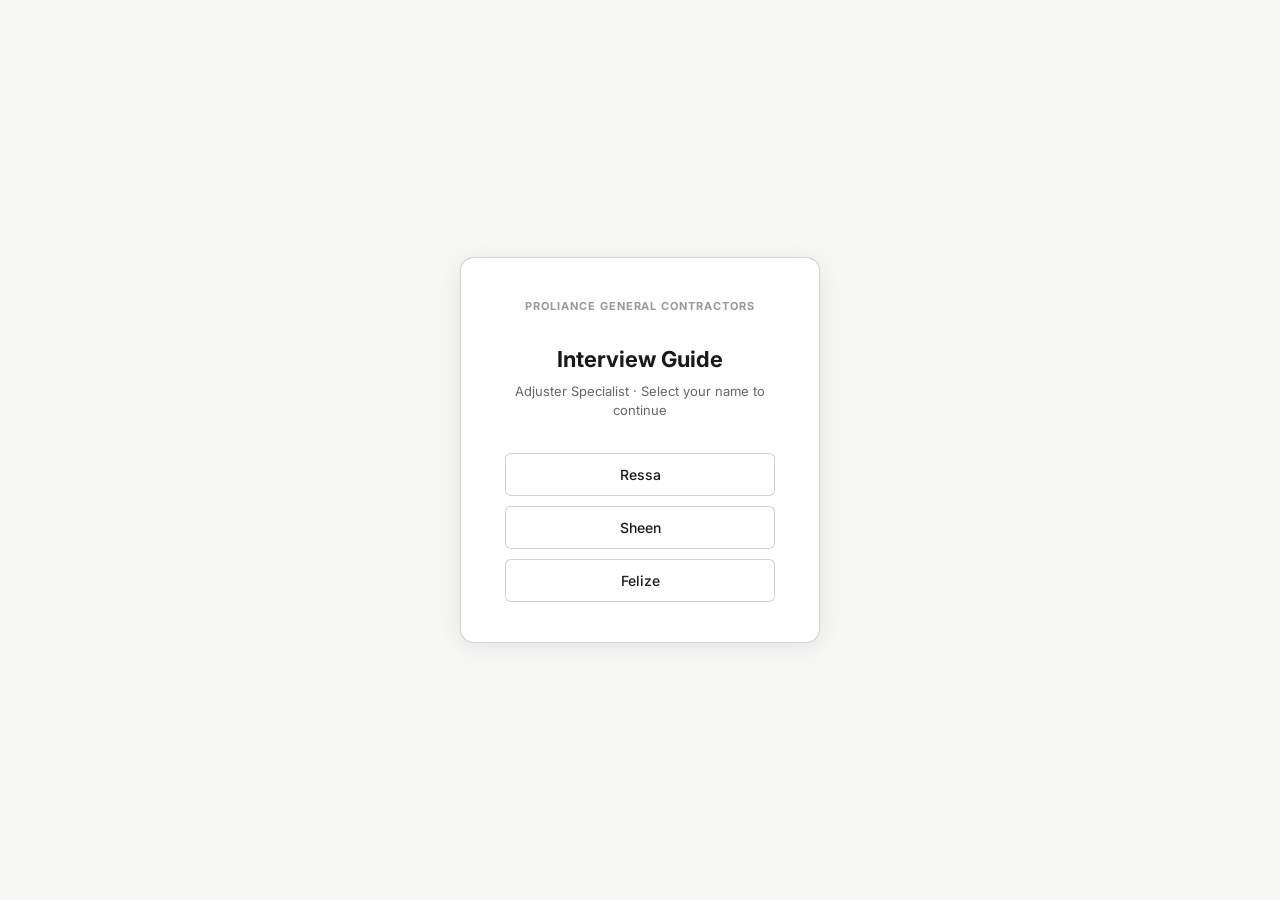
==== index.html @ a5f2a755 "Add files via upload" ====
<!DOCTYPE html>
<html lang="en">
<head>
  <meta charset="UTF-8">
  <meta name="viewport" content="width=device-width, initial-scale=1.0">
  <title>Proliance — Adjuster Specialist Interview</title>
  <link rel="stylesheet" href="style.css">
</head>
<body>

<!-- LOGIN -->
<div id="login-screen">
  <div class="login-box">
    <div class="login-logo">Proliance General Contractors</div>
    <div class="login-title">Interview Guide</div>
    <div class="login-sub">Adjuster Specialist · Select your name to continue</div>
    <div class="user-btns" id="user-btns"></div>
  </div>
</div>

<!-- APP -->
<div id="app">

  <!-- TOP BAR -->
  <div class="topbar">
    <div class="topbar-left">
      <span class="topbar-logo">Proliance</span>
      <input class="cand-input" id="cand-name" placeholder="Candidate name...">
      <span id="exp-pill" class="pill" style="display:none"></span>
      <span id="verdict-pill" class="pill" style="display:none"></span>
      <div class="flag-bar">
        <button class="flag-btn" data-color="green">+ Green</button>
        <button class="flag-btn" data-color="amber">+ Yellow</button>
        <button class="flag-btn" data-color="red">+ Red</button>
      </div>
    </div>
    <div class="topbar-right">
      <button class="hist-btn" onclick="openHistory()">History</button>
      <button class="hist-btn" id="new-interview-btn">+ New</button>
      <button class="logout-btn" onclick="logout()">Log out</button>
    </div>
  </div>

  <!-- FLAGS STRIP -->
  <div class="flags-strip" id="flags-strip"></div>

  <!-- PROGRESS -->
  <div class="prog-bar"><div class="prog-fill" id="prog-fill" style="width:0%"></div></div>

  <!-- BODY -->
  <div class="app-inner">
    <div id="sidebar"></div>
    <div id="scroll-area"></div>
  </div>

</div>

<!-- HISTORY MODAL -->
<div class="modal-overlay" id="hist-modal" onclick="if(event.target===this)closeHistory()">
  <div class="modal">
    <button class="modal-close" onclick="closeHistory()">×</button>
    <div class="modal-title">Your interviews</div>
    <div id="hist-list"></div>
  </div>
</div>

<script src="data.js"></script>
<script src="script.js"></script>
</body>
</html>
---- style.css ----
/* style.css — Proliance Interview Guide — Standalone Browser Version */
@import url('https://fonts.googleapis.com/css2?family=Inter:wght@400;500;600;700&display=swap');

*, *::before, *::after { box-sizing: border-box; margin: 0; padding: 0; }

:root {
  --bg:#ffffff; --bg2:#f7f7f6; --bg3:#f0efed;
  --text:#1a1a1a; --text2:#666666; --text3:#999999;
  --border:rgba(0,0,0,0.10); --border2:rgba(0,0,0,0.18);
  --radius:10px; --radius-sm:6px;
  --blue-bg:#E6F1FB; --blue:#185FA5;
  --green-bg:#EAF3DE; --green:#3B6D11;
  --amber-bg:#FAEEDA; --amber:#BA7517;
  --red-bg:#FCEBEB; --red:#A32D2D;
  --purple-bg:#EEEDFE; --purple:#534AB7;
  --teal-bg:#E1F5EE; --teal:#0F6E56;
  --gray-bg:#F1EFE8; --gray:#5F5E5A;
}

html,body { height:100%; font-family:'Inter',-apple-system,BlinkMacSystemFont,'Segoe UI',sans-serif; background:var(--bg2); color:var(--text); font-size:14px; line-height:1.5; -webkit-font-smoothing:antialiased; }

/* LOGIN */
#login-screen { display:flex; align-items:center; justify-content:center; min-height:100vh; background:var(--bg2); }
.login-box { background:var(--bg); border:1px solid var(--border2); border-radius:14px; padding:40px 44px; width:360px; text-align:center; box-shadow:0 4px 24px rgba(0,0,0,0.08); }
.login-logo { font-size:11px; font-weight:700; letter-spacing:.09em; text-transform:uppercase; color:var(--text3); margin-bottom:28px; }
.login-title { font-size:22px; font-weight:700; color:var(--text); margin-bottom:6px; }
.login-sub { font-size:13px; color:var(--text2); margin-bottom:32px; }
.user-btns { display:flex; flex-direction:column; gap:10px; }
.user-btn { padding:12px; border-radius:var(--radius-sm); border:1px solid var(--border2); background:var(--bg); font-size:14px; font-weight:500; font-family:inherit; color:var(--text); cursor:pointer; transition:background .13s,border-color .13s; }
.user-btn:hover { background:var(--bg2); border-color:var(--blue); color:var(--blue); }

/* APP SHELL */
#app { display:none; flex-direction:column; position:fixed; inset:0; overflow:hidden; }
#app.visible { display:flex; }
.app-inner { display:flex; flex:1; overflow:hidden; min-height:0; }

/* TOP BAR */
.topbar { display:flex; align-items:center; gap:10px; padding:9px 16px; border-bottom:1px solid var(--border); background:var(--bg2); flex-shrink:0; flex-wrap:wrap; }
.topbar-left { display:flex; align-items:center; gap:8px; flex:1; min-width:0; flex-wrap:wrap; }
.topbar-right { display:flex; align-items:center; gap:6px; }
.topbar-logo { font-size:11px; font-weight:700; letter-spacing:.07em; text-transform:uppercase; color:var(--text3); white-space:nowrap; }
.cand-input { border:1px solid var(--border2); border-radius:var(--radius-sm); padding:5px 10px; font-size:13px; font-family:inherit; background:var(--bg); color:var(--text); width:160px; outline:none; transition:border-color .15s; }
.cand-input:focus { border-color:var(--blue); }
.pill { font-size:11px; font-weight:700; padding:3px 10px; border-radius:20px; white-space:nowrap; }
.flag-bar { display:flex; gap:5px; }
.flag-btn { padding:4px 11px; border-radius:20px; font-size:11px; font-weight:600; cursor:pointer; border:1px solid var(--border2); background:var(--bg); color:var(--text2); font-family:inherit; transition:all .13s; }
.flag-btn:hover { background:var(--bg2); }
.flag-btn[data-color="green"]:hover { background:var(--green-bg); color:var(--green); border-color:var(--green); }
.flag-btn[data-color="amber"]:hover { background:var(--amber-bg); color:var(--amber); border-color:var(--amber); }
.flag-btn[data-color="red"]:hover   { background:var(--red-bg);   color:var(--red);   border-color:var(--red); }
.hist-btn,.logout-btn { padding:5px 12px; border-radius:var(--radius-sm); font-size:12px; font-family:inherit; cursor:pointer; border:1px solid var(--border2); background:var(--bg); color:var(--text2); transition:background .13s; }
.hist-btn:hover,.logout-btn:hover { background:var(--bg3); }

/* FLAGS STRIP */
.flags-strip { padding:5px 16px; background:var(--bg2); border-bottom:1px solid var(--border); display:none; flex-wrap:wrap; gap:5px; flex-shrink:0; }
.flags-strip.visible { display:flex; }
.flag-chip { font-size:11px; font-weight:500; padding:2px 9px; border-radius:10px; }

/* PROGRESS */
.prog-bar { height:3px; background:var(--border); flex-shrink:0; }
.prog-fill { height:100%; background:var(--blue); transition:width .3s ease; }

/* SIDEBAR */
#sidebar { width:220px; min-width:220px; border-right:1px solid var(--border); overflow-y:auto; background:var(--bg); flex-shrink:0; }
.sb-sec { padding:12px 14px 4px; font-size:10px; font-weight:700; letter-spacing:.07em; text-transform:uppercase; color:var(--text3); }
.sb-item { display:flex; align-items:center; gap:8px; padding:7px 10px; margin:1px 6px; border-radius:var(--radius-sm); cursor:pointer; font-size:12.5px; color:var(--text2); transition:background .12s; }
.sb-item:hover { background:var(--bg2); }
.sb-item.active { background:var(--bg2); color:var(--text); font-weight:600; }
.sb-dot { width:7px; height:7px; border-radius:50%; background:#d0d0cc; flex-shrink:0; transition:background .2s; }
.sb-item.done .sb-dot { background:var(--green); }
.sb-item.active .sb-dot { background:var(--blue); }
.sb-rating { margin-left:auto; font-size:11px; font-weight:700; }
.sb-divider { height:1px; background:var(--border); margin:5px 12px; }

/* SCROLL AREA */
#scroll-area { flex:1; overflow-y:auto; padding:22px 26px 60px; background:var(--bg); }
.step-eye { font-size:10px; font-weight:700; letter-spacing:.07em; text-transform:uppercase; color:var(--text3); margin-bottom:5px; }
.step-title { font-size:20px; font-weight:700; color:var(--text); margin-bottom:18px; }

/* CARDS */
.card { background:var(--bg); border:1px solid var(--border); border-radius:var(--radius); padding:14px 16px; margin-bottom:10px; position:relative; transition:border-color .15s; }
.card:hover { border-color:var(--border2); }
.card:hover .edit-hint { opacity:1; }
.edit-hint { position:absolute; top:8px; right:10px; font-size:10px; color:var(--text3); opacity:0; transition:opacity .2s; pointer-events:none; }
.tag { display:inline-block; font-size:10px; font-weight:700; padding:2px 7px; border-radius:4px; margin-bottom:8px; letter-spacing:.04em; }
.t-ask    { background:var(--green-bg);  color:var(--green); }
.t-say    { background:var(--blue-bg);   color:var(--blue); }
.t-note   { background:var(--amber-bg);  color:var(--amber); }
.t-rule   { background:var(--red-bg);    color:var(--red); }
.t-listen { background:var(--gray-bg);   color:var(--gray); }
.t-exit   { background:var(--red-bg);    color:var(--red); }
.t-branch { background:var(--purple-bg); color:var(--purple); }
.t-context{ background:var(--teal-bg);   color:var(--teal); }
.q-text { font-size:15px; font-weight:600; color:var(--text); line-height:1.65; }
.kv-text { font-size:13px; color:var(--text2); line-height:1.75; }
.kv-text b,.kv-text strong { color:var(--text); font-weight:700; }
.editable { outline:none; border-radius:4px; }
.editable:focus { background:#f0f7ff; outline:2px solid var(--blue); outline-offset:3px; }

/* CHOICES */
.choice-card { background:var(--bg2); border:1px solid var(--border); border-radius:var(--radius); padding:13px 15px; margin-bottom:10px; }
.choice-q { font-size:13px; font-weight:700; color:var(--text); margin-bottom:10px; }
.opts { display:flex; flex-wrap:wrap; gap:7px; }
.opt-btn { padding:7px 14px; border-radius:var(--radius-sm); border:1px solid var(--border2); font-size:13px; font-family:inherit; cursor:pointer; background:var(--bg); color:var(--text); transition:all .13s; }
.opt-btn:hover { background:var(--bg3); }
.opt-btn.sel-g { border-color:var(--green); background:var(--green-bg); color:var(--green); font-weight:700; }
.opt-btn.sel-r { border-color:var(--red);   background:var(--red-bg);   color:var(--red);   font-weight:700; }
.opt-btn.sel-a { border-color:var(--amber); background:var(--amber-bg); color:var(--amber); font-weight:700; }
.opt-btn.sel-b { border-color:var(--blue);  background:var(--blue-bg);  color:var(--blue);  font-weight:700; }

/* EXIT BLOCK */
.exit-block { border-left:3px solid var(--red); background:var(--red-bg); border-radius:0 var(--radius-sm) var(--radius-sm) 0; padding:12px 14px; margin-top:10px; }
.exit-lbl { font-size:10px; font-weight:700; color:var(--red); text-transform:uppercase; letter-spacing:.05em; margin-bottom:6px; }
.exit-say { font-size:13px; color:var(--text); line-height:1.7; font-style:italic; }
.partial-note { border-left:3px solid var(--amber); background:var(--amber-bg); border-radius:0 var(--radius-sm) var(--radius-sm) 0; padding:10px 14px; margin-top:8px; font-size:13px; color:var(--text); line-height:1.65; }
.track-badge { display:inline-flex; padding:4px 11px; border-radius:var(--radius-sm); font-size:12px; font-weight:700; margin-bottom:13px; }
.tb-exp { background:var(--blue-bg); color:var(--blue); }
.tb-partial { background:var(--teal-bg); color:var(--teal); }
.tb-noexp { background:var(--amber-bg); color:var(--amber); }

/* RATING */
.rating-row { display:flex; gap:8px; margin-top:10px; flex-wrap:wrap; }
.r-btn { padding:7px 16px; border-radius:var(--radius-sm); border:1px solid var(--border2); font-size:13px; font-family:inherit; cursor:pointer; background:var(--bg); color:var(--text2); transition:all .13s; }
.r-btn:hover { background:var(--bg2); }
.r-s.on { border-color:var(--green); background:var(--green-bg); color:var(--green); font-weight:700; }
.r-c.on { border-color:var(--amber); background:var(--amber-bg); color:var(--amber); font-weight:700; }
.r-e.on { border-color:var(--red);   background:var(--red-bg);   color:var(--red);   font-weight:700; }

/* NOTES */
.notes-lbl { font-size:11px; font-weight:600; color:var(--text3); margin:13px 0 5px; }
textarea { width:100%; border:1px solid var(--border2); border-radius:var(--radius-sm); padding:9px 11px; font-size:13px; font-family:inherit; color:var(--text); background:var(--bg); resize:vertical; min-height:64px; line-height:1.6; outline:none; transition:border-color .15s; }
textarea:focus { border-color:var(--blue); }

/* NAV */
.nav-row { display:flex; gap:9px; margin-top:20px; }
.btn-primary { padding:9px 20px; border-radius:var(--radius-sm); background:#1a1a1a; color:#ffffff; border:none; font-size:13px; font-family:inherit; font-weight:700; cursor:pointer; transition:opacity .15s; }
.btn-primary:hover { opacity:.82; }
.btn-sec { padding:9px 14px; border-radius:var(--radius-sm); background:transparent; color:var(--text2); border:1px solid var(--border2); font-size:13px; font-family:inherit; cursor:pointer; transition:background .13s; }
.btn-sec:hover { background:var(--bg2); }

/* SCORE */
.sum-grid { display:grid; grid-template-columns:1fr 1fr; gap:8px; margin-top:11px; }
.sum-card { background:var(--bg2); border-radius:var(--radius-sm); padding:10px 12px; }
.sum-lbl { font-size:11px; font-weight:600; color:var(--text3); margin-bottom:3px; }
.sum-val { font-size:17px; font-weight:700; }

/* DEBRIEF */
.debrief-q { background:var(--bg); border:1px solid var(--border); border-radius:var(--radius); padding:14px 16px; margin-bottom:10px; }
.db-lbl { font-size:10px; font-weight:700; letter-spacing:.06em; text-transform:uppercase; color:var(--purple); margin-bottom:6px; }
.db-q { font-size:14px; font-weight:600; color:var(--text); margin-bottom:10px; line-height:1.55; }
.d-opts { display:flex; flex-wrap:wrap; gap:7px; }
.d-btn { padding:7px 13px; border-radius:var(--radius-sm); border:1px solid var(--border2); font-size:13px; font-family:inherit; cursor:pointer; background:var(--bg); color:var(--text); transition:all .13s; }
.d-btn:hover { background:var(--bg2); }
.d-g { border-color:var(--green); background:var(--green-bg); color:var(--green); font-weight:700; }
.d-a { border-color:var(--amber); background:var(--amber-bg); color:var(--amber); font-weight:700; }
.d-r { border-color:var(--red);   background:var(--red-bg);   color:var(--red);   font-weight:700; }

/* VERDICT */
.verdict-box { border-radius:var(--radius); padding:18px 20px; margin-top:14px; border:1px solid var(--border); }
.verdict-pending { font-size:12.5px; color:var(--text3); padding:11px 14px; border:1px dashed var(--border2); border-radius:var(--radius-sm); margin-top:10px; }

/* BUTTONS */
.pdf-btn { padding:9px 18px; border-radius:var(--radius-sm); background:var(--blue); color:#ffffff; border:none; font-size:13px; font-family:inherit; font-weight:700; cursor:pointer; margin-top:14px; margin-right:8px; transition:opacity .15s; }
.pdf-btn:hover { opacity:.85; }
.save-cand-btn { padding:9px 18px; border-radius:var(--radius-sm); background:var(--green); color:#ffffff; border:none; font-size:13px; font-family:inherit; font-weight:700; cursor:pointer; margin-top:14px; transition:opacity .15s; }
.save-cand-btn:hover { opacity:.85; }

/* MODAL */
.modal-overlay { display:none; position:fixed; inset:0; background:rgba(0,0,0,.45); z-index:100; align-items:center; justify-content:center; }
.modal-overlay.open { display:flex; }
.modal { background:var(--bg); border-radius:var(--radius); padding:26px; width:580px; max-width:94vw; max-height:80vh; overflow-y:auto; box-shadow:0 8px 40px rgba(0,0,0,.14); }
.modal-title { font-size:16px; font-weight:700; margin-bottom:16px; }
.modal-close { float:right; background:none; border:none; font-size:20px; cursor:pointer; color:var(--text2); line-height:1; }
.hist-item { border:1px solid var(--border); border-radius:var(--radius-sm); padding:12px 14px; margin-bottom:8px; cursor:pointer; transition:background .13s; }
.hist-item:hover { background:var(--bg2); }
.hist-name { font-size:14px; font-weight:700; }
.hist-meta { font-size:12px; color:var(--text2); margin-top:3px; }
.hist-empty { font-size:13px; color:var(--text3); text-align:center; padding:28px; }

/* COMP TABLE */
.comp-table { width:100%; border-collapse:collapse; font-size:13px; margin-top:9px; }
.comp-table th { text-align:left; padding:6px 10px; background:var(--bg2); color:var(--text2); font-weight:700; border-bottom:1px solid var(--border); font-size:11px; }
.comp-table td { padding:6px 10px; border-bottom:1px solid var(--border); color:var(--text); }
.up { color:var(--green); font-weight:700; }
.dn { color:var(--red);   font-weight:700; }

@media (max-width:640px) { #sidebar { display:none; } .cand-input { width:110px; } }
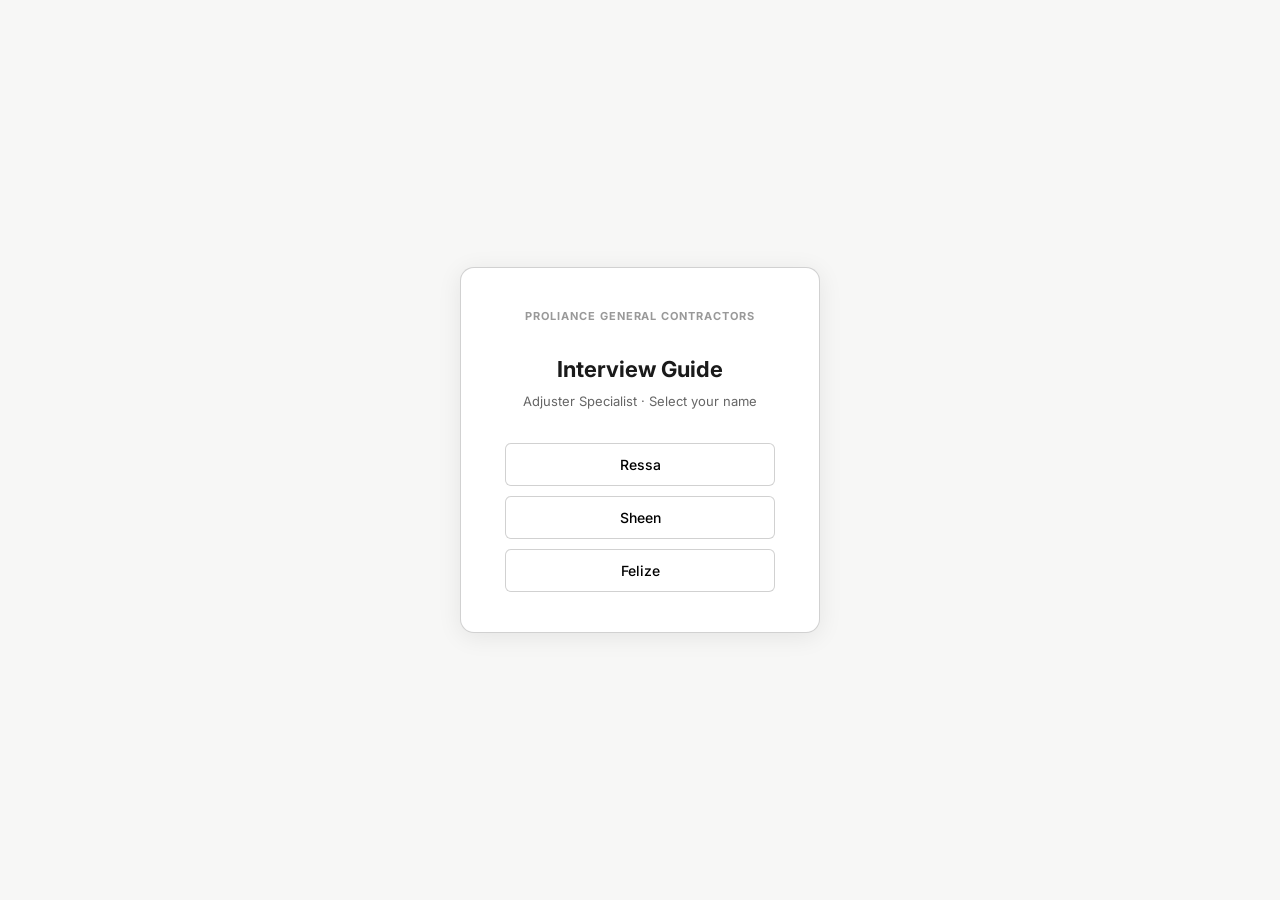
==== commit c4c9e1b9: "Update index.html" ====
--- a/index.html
+++ b/index.html
@@ -1,27 +1,208 @@
 <!DOCTYPE html>
 <html lang="en">
 <head>
-  <meta charset="UTF-8">
-  <meta name="viewport" content="width=device-width, initial-scale=1.0">
-  <title>Proliance — Adjuster Specialist Interview</title>
-  <link rel="stylesheet" href="style.css">
+<meta charset="UTF-8">
+<meta name="viewport" content="width=device-width, initial-scale=1.0">
+<title>Proliance — Adjuster Specialist Interview</title>
+<style>
+@import url('https://fonts.googleapis.com/css2?family=Inter:wght@400;500;600;700&display=swap');
+*,*::before,*::after{box-sizing:border-box;margin:0;padding:0}
+:root{
+  --bg:#ffffff;--bg2:#f7f7f6;--bg3:#f0efed;
+  --text:#1a1a1a;--text2:#666666;--text3:#999999;
+  --border:rgba(0,0,0,0.10);--border2:rgba(0,0,0,0.18);
+  --radius:10px;--radius-sm:6px;
+  --blue-bg:#E6F1FB;--blue:#185FA5;
+  --green-bg:#EAF3DE;--green:#3B6D11;
+  --amber-bg:#FAEEDA;--amber:#BA7517;
+  --red-bg:#FCEBEB;--red:#A32D2D;
+  --purple-bg:#EEEDFE;--purple:#534AB7;
+  --teal-bg:#E1F5EE;--teal:#0F6E56;
+  --gray-bg:#F1EFE8;--gray:#5F5E5A;
+}
+html,body{height:100%;font-family:'Inter',-apple-system,BlinkMacSystemFont,'Segoe UI',sans-serif;background:var(--bg2);color:var(--text);font-size:14px;line-height:1.5;-webkit-font-smoothing:antialiased}
+#login-screen{display:flex;align-items:center;justify-content:center;min-height:100vh}
+.login-box{background:var(--bg);border:1px solid var(--border2);border-radius:14px;padding:40px 44px;width:360px;text-align:center;box-shadow:0 4px 24px rgba(0,0,0,.08)}
+.login-logo{font-size:11px;font-weight:700;letter-spacing:.09em;text-transform:uppercase;color:var(--text3);margin-bottom:28px}
+.login-title{font-size:22px;font-weight:700;margin-bottom:6px}
+.login-sub{font-size:13px;color:var(--text2);margin-bottom:32px}
+.user-btns{display:flex;flex-direction:column;gap:10px}
+.user-btn{padding:12px;border-radius:var(--radius-sm);border:1px solid var(--border2);background:var(--bg);font-size:14px;font-weight:500;font-family:inherit;cursor:pointer;transition:background .13s,border-color .13s}
+.user-btn:hover{background:var(--bg2);border-color:var(--blue);color:var(--blue)}
+#app{display:none;flex-direction:column;position:fixed;inset:0;overflow:hidden}
+#app.visible{display:flex}
+.app-inner{display:flex;flex:1;overflow:hidden;min-height:0}
+.topbar{display:flex;align-items:center;gap:10px;padding:9px 16px;border-bottom:1px solid var(--border);background:var(--bg2);flex-shrink:0;flex-wrap:wrap}
+.topbar-left{display:flex;align-items:center;gap:8px;flex:1;min-width:0;flex-wrap:wrap}
+.topbar-right{display:flex;align-items:center;gap:6px}
+.topbar-logo{font-size:11px;font-weight:700;letter-spacing:.07em;text-transform:uppercase;color:var(--text3);white-space:nowrap}
+.cand-input{border:1px solid var(--border2);border-radius:var(--radius-sm);padding:5px 10px;font-size:13px;font-family:inherit;background:var(--bg);color:var(--text);width:160px;outline:none;transition:border-color .15s}
+.cand-input:focus{border-color:var(--blue)}
+.pill{font-size:11px;font-weight:700;padding:3px 10px;border-radius:20px;white-space:nowrap}
+.flag-bar{display:flex;gap:5px}
+.flag-btn{padding:4px 11px;border-radius:20px;font-size:11px;font-weight:600;cursor:pointer;border:1px solid var(--border2);background:var(--bg);color:var(--text2);font-family:inherit;transition:all .13s}
+.flag-btn[data-color="green"]:hover{background:var(--green-bg);color:var(--green);border-color:var(--green)}
+.flag-btn[data-color="amber"]:hover{background:var(--amber-bg);color:var(--amber);border-color:var(--amber)}
+.flag-btn[data-color="red"]:hover{background:var(--red-bg);color:var(--red);border-color:var(--red)}
+.hist-btn,.logout-btn{padding:5px 12px;border-radius:var(--radius-sm);font-size:12px;font-family:inherit;cursor:pointer;border:1px solid var(--border2);background:var(--bg);color:var(--text2);transition:background .13s}
+.hist-btn:hover,.logout-btn:hover{background:var(--bg3)}
+.flags-strip{padding:5px 16px;background:var(--bg2);border-bottom:1px solid var(--border);display:none;flex-wrap:wrap;gap:5px;flex-shrink:0}
+.flags-strip.visible{display:flex}
+.flag-chip{font-size:11px;font-weight:500;padding:2px 9px;border-radius:10px}
+.prog-bar{height:3px;background:var(--border);flex-shrink:0}
+.prog-fill{height:100%;background:var(--blue);transition:width .3s ease}
+#sidebar{width:220px;min-width:220px;border-right:1px solid var(--border);overflow-y:auto;background:var(--bg);flex-shrink:0}
+.sb-sec{padding:12px 14px 4px;font-size:10px;font-weight:700;letter-spacing:.07em;text-transform:uppercase;color:var(--text3)}
+.sb-item{display:flex;align-items:center;gap:8px;padding:7px 10px;margin:1px 6px;border-radius:var(--radius-sm);cursor:pointer;font-size:12.5px;color:var(--text2);transition:background .12s}
+.sb-item:hover{background:var(--bg2)}
+.sb-item.active{background:var(--bg2);color:var(--text);font-weight:600}
+.sb-dot{width:7px;height:7px;border-radius:50%;background:#d0d0cc;flex-shrink:0;transition:background .2s}
+.sb-item.done .sb-dot{background:var(--green)}
+.sb-item.active .sb-dot{background:var(--blue)}
+.sb-rating{margin-left:auto;font-size:11px;font-weight:700}
+.sb-divider{height:1px;background:var(--border);margin:5px 12px}
+#scroll-area{flex:1;overflow-y:auto;padding:22px 26px 60px;background:var(--bg)}
+.step-eye{font-size:10px;font-weight:700;letter-spacing:.07em;text-transform:uppercase;color:var(--text3);margin-bottom:5px}
+.step-title{font-size:20px;font-weight:700;color:var(--text);margin-bottom:4px}
+.step-subtitle{font-size:12px;color:var(--text3);margin-bottom:16px}
+
+/* QUESTION CARD — primary visible element */
+.q-card{background:var(--bg);border:1px solid var(--border);border-radius:var(--radius);padding:14px 16px;margin-bottom:8px}
+.q-num{font-size:10px;font-weight:700;letter-spacing:.06em;text-transform:uppercase;color:var(--text3);margin-bottom:5px}
+.q-text{font-size:15px;font-weight:600;color:var(--text);line-height:1.65;margin-bottom:10px}
+.q-followup{font-size:12.5px;color:var(--blue);font-style:italic;margin-bottom:10px;padding:7px 10px;background:var(--blue-bg);border-radius:var(--radius-sm)}
+
+/* TOGGLE ROW — for listen/note/exit/followup */
+.toggle-row{display:flex;gap:6px;flex-wrap:wrap;margin-bottom:2px}
+.tog-btn{padding:3px 10px;border-radius:20px;font-size:11px;font-weight:600;cursor:pointer;border:1px solid var(--border2);background:var(--bg2);color:var(--text3);font-family:inherit;transition:all .13s;display:flex;align-items:center;gap:4px}
+.tog-btn:hover{background:var(--bg3)}
+.tog-btn.listen-tog{border-color:var(--gray);color:var(--gray)}
+.tog-btn.note-tog{border-color:var(--amber);color:var(--amber)}
+.tog-btn.exit-tog{border-color:var(--red);color:var(--red)}
+.tog-btn.followup-tog{border-color:var(--purple);color:var(--purple)}
+.tog-btn.rule-tog{border-color:var(--red);color:var(--red)}
+.tog-panel{display:none;margin-top:8px;padding:10px 12px;border-radius:var(--radius-sm);font-size:12.5px;line-height:1.75}
+.tog-panel.visible{display:block}
+.tog-panel.listen-panel{background:var(--gray-bg);color:var(--text)}
+.tog-panel.note-panel{background:var(--amber-bg);color:var(--text)}
+.tog-panel.exit-panel{background:var(--red-bg);color:var(--text);font-style:italic;border-left:3px solid var(--red)}
+.tog-panel.followup-panel{background:var(--purple-bg);color:var(--text)}
+.tog-panel.rule-panel{background:var(--red-bg);color:var(--text);border-left:3px solid var(--red)}
+.tog-panel b{color:var(--text);font-weight:700}
+
+/* CHOICE always visible */
+.choice-card{background:var(--bg2);border:1px solid var(--border);border-radius:var(--radius);padding:11px 14px;margin-bottom:8px}
+.choice-q{font-size:12px;font-weight:700;color:var(--text2);margin-bottom:8px;text-transform:uppercase;letter-spacing:.04em}
+.opts{display:flex;flex-wrap:wrap;gap:7px}
+.opt-btn{padding:6px 13px;border-radius:var(--radius-sm);border:1px solid var(--border2);font-size:13px;font-family:inherit;cursor:pointer;background:var(--bg);color:var(--text);transition:all .13s}
+.opt-btn:hover{background:var(--bg3)}
+.opt-btn.sel-g{border-color:var(--green);background:var(--green-bg);color:var(--green);font-weight:700}
+.opt-btn.sel-r{border-color:var(--red);background:var(--red-bg);color:var(--red);font-weight:700}
+.opt-btn.sel-a{border-color:var(--amber);background:var(--amber-bg);color:var(--amber);font-weight:700}
+.opt-btn.sel-b{border-color:var(--blue);background:var(--blue-bg);color:var(--blue);font-weight:700}
+
+.exit-block{border-left:3px solid var(--red);background:var(--red-bg);border-radius:0 var(--radius-sm) var(--radius-sm) 0;padding:12px 14px;margin-top:8px}
+.exit-lbl{font-size:10px;font-weight:700;color:var(--red);text-transform:uppercase;letter-spacing:.05em;margin-bottom:5px}
+.exit-say{font-size:13px;color:var(--text);line-height:1.7;font-style:italic}
+.partial-note{border-left:3px solid var(--amber);background:var(--amber-bg);border-radius:0 var(--radius-sm) var(--radius-sm) 0;padding:10px 14px;margin-top:8px;font-size:13px;color:var(--text);line-height:1.65}
+.track-badge{display:inline-flex;padding:4px 11px;border-radius:var(--radius-sm);font-size:12px;font-weight:700;margin-bottom:13px}
+.tb-exp{background:var(--blue-bg);color:var(--blue)}
+.tb-partial{background:var(--teal-bg);color:var(--teal)}
+.tb-noexp{background:var(--amber-bg);color:var(--amber)}
+
+.section-header{padding:8px 0 4px;font-size:11px;font-weight:700;letter-spacing:.06em;text-transform:uppercase;color:var(--text3);margin-top:6px;margin-bottom:4px;border-top:1px solid var(--border)}
+.section-header:first-child{border-top:none;margin-top:0}
+
+.rating-row{display:flex;gap:8px;margin-top:10px;flex-wrap:wrap}
+.r-btn{padding:7px 16px;border-radius:var(--radius-sm);border:1px solid var(--border2);font-size:13px;font-family:inherit;cursor:pointer;background:var(--bg);color:var(--text2);transition:all .13s}
+.r-btn:hover{background:var(--bg2)}
+.r-s.on{border-color:var(--green);background:var(--green-bg);color:var(--green);font-weight:700}
+.r-c.on{border-color:var(--amber);background:var(--amber-bg);color:var(--amber);font-weight:700}
+.r-e.on{border-color:var(--red);background:var(--red-bg);color:var(--red);font-weight:700}
+.notes-lbl{font-size:11px;font-weight:600;color:var(--text3);margin:13px 0 5px}
+textarea{width:100%;border:1px solid var(--border2);border-radius:var(--radius-sm);padding:9px 11px;font-size:13px;font-family:inherit;color:var(--text);background:var(--bg);resize:vertical;min-height:64px;line-height:1.6;outline:none;transition:border-color .15s}
+textarea:focus{border-color:var(--blue)}
+.nav-row{display:flex;gap:9px;margin-top:20px}
+.btn-primary{padding:9px 20px;border-radius:var(--radius-sm);background:#1a1a1a;color:#fff;border:none;font-size:13px;font-family:inherit;font-weight:700;cursor:pointer;transition:opacity .15s}
+.btn-primary:hover{opacity:.82}
+.btn-sec{padding:9px 14px;border-radius:var(--radius-sm);background:transparent;color:var(--text2);border:1px solid var(--border2);font-size:13px;font-family:inherit;cursor:pointer;transition:background .13s}
+.btn-sec:hover{background:var(--bg2)}
+
+/* ROLEPLAY TOGGLES */
+.rp-section{margin-bottom:8px;border:1px solid var(--border);border-radius:var(--radius);overflow:hidden}
+.rp-toggle{width:100%;background:var(--bg2);border:none;padding:11px 15px;text-align:left;font-family:inherit;font-size:13px;font-weight:600;color:var(--text);cursor:pointer;display:flex;align-items:center;justify-content:space-between;transition:background .13s}
+.rp-toggle:hover{background:var(--bg3)}
+.rp-arrow{font-size:10px;color:var(--text3);transition:transform .2s}
+.rp-toggle.open .rp-arrow{transform:rotate(180deg)}
+.rp-body{display:none;padding:13px 15px;border-top:1px solid var(--border)}
+.rp-body.visible{display:block}
+.rp-setup{background:#1a1a1a;color:#f0f0ee;border-radius:var(--radius-sm);padding:12px 14px;font-size:13px;line-height:1.8;margin-bottom:10px}
+.rp-setup b{color:#fff}
+.rp-rule{border-left:3px solid var(--red);background:var(--red-bg);border-radius:0 var(--radius-sm) var(--radius-sm) 0;padding:9px 12px;font-size:12.5px;color:var(--text);line-height:1.65;margin-bottom:10px}
+.rp-line{font-size:14px;font-weight:600;color:var(--text);line-height:1.6;margin-bottom:10px;padding:10px 13px;background:var(--blue-bg);border-radius:var(--radius-sm);border-left:3px solid var(--blue)}
+.rp-watch{font-size:12.5px;color:var(--text2);margin-bottom:8px;line-height:1.65}
+.rp-watch b{color:var(--text)}
+.rp-signals{display:grid;grid-template-columns:1fr 1fr;gap:8px;margin-top:8px}
+.rp-pass{background:var(--green-bg);border-radius:var(--radius-sm);padding:10px 12px}
+.rp-fail{background:var(--red-bg);border-radius:var(--radius-sm);padding:10px 12px}
+.rp-signal-lbl{font-size:10px;font-weight:700;text-transform:uppercase;letter-spacing:.05em;margin-bottom:5px}
+.rp-pass .rp-signal-lbl{color:var(--green)}
+.rp-fail .rp-signal-lbl{color:var(--red)}
+.rp-signal-items{font-size:12px;line-height:1.8;color:var(--text)}
+.rp-jolt{background:#1a1a1a;border-radius:var(--radius-sm);padding:12px 14px}
+.rp-jolt-lbl{font-size:10px;font-weight:700;text-transform:uppercase;letter-spacing:.06em;color:#888;margin-bottom:6px}
+.rp-jolt-line{font-size:13px;color:#f0f0ee;line-height:1.7;font-style:italic;margin-bottom:8px}
+.rp-jolt-tests{font-size:12px;color:#aaa;line-height:1.75}
+.rp-jolt-tests b{color:#ddd}
+
+.sum-grid{display:grid;grid-template-columns:1fr 1fr;gap:8px;margin-top:11px}
+.sum-card{background:var(--bg2);border-radius:var(--radius-sm);padding:10px 12px}
+.sum-lbl{font-size:11px;font-weight:600;color:var(--text3);margin-bottom:3px}
+.sum-val{font-size:17px;font-weight:700}
+.debrief-q{background:var(--bg);border:1px solid var(--border);border-radius:var(--radius);padding:14px 16px;margin-bottom:10px}
+.db-lbl{font-size:10px;font-weight:700;letter-spacing:.06em;text-transform:uppercase;color:var(--purple);margin-bottom:6px}
+.db-q{font-size:14px;font-weight:600;color:var(--text);margin-bottom:10px;line-height:1.55}
+.d-opts{display:flex;flex-wrap:wrap;gap:7px}
+.d-btn{padding:7px 13px;border-radius:var(--radius-sm);border:1px solid var(--border2);font-size:13px;font-family:inherit;cursor:pointer;background:var(--bg);color:var(--text);transition:all .13s}
+.d-btn:hover{background:var(--bg2)}
+.d-g{border-color:var(--green);background:var(--green-bg);color:var(--green);font-weight:700}
+.d-a{border-color:var(--amber);background:var(--amber-bg);color:var(--amber);font-weight:700}
+.d-r{border-color:var(--red);background:var(--red-bg);color:var(--red);font-weight:700}
+.verdict-box{border-radius:var(--radius);padding:18px 20px;margin-top:14px;border:1px solid var(--border)}
+.verdict-pending{font-size:12.5px;color:var(--text3);padding:11px 14px;border:1px dashed var(--border2);border-radius:var(--radius-sm);margin-top:10px}
+.pdf-btn{padding:9px 18px;border-radius:var(--radius-sm);background:var(--blue);color:#fff;border:none;font-size:13px;font-family:inherit;font-weight:700;cursor:pointer;margin-top:14px;margin-right:8px;transition:opacity .15s}
+.pdf-btn:hover{opacity:.85}
+.save-cand-btn{padding:9px 18px;border-radius:var(--radius-sm);background:var(--green);color:#fff;border:none;font-size:13px;font-family:inherit;font-weight:700;cursor:pointer;margin-top:14px;transition:opacity .15s}
+.save-cand-btn:hover{opacity:.85}
+.modal-overlay{display:none;position:fixed;inset:0;background:rgba(0,0,0,.45);z-index:100;align-items:center;justify-content:center}
+.modal-overlay.open{display:flex}
+.modal{background:var(--bg);border-radius:var(--radius);padding:26px;width:580px;max-width:94vw;max-height:80vh;overflow-y:auto;box-shadow:0 8px 40px rgba(0,0,0,.14)}
+.modal-title{font-size:16px;font-weight:700;margin-bottom:16px}
+.modal-close{float:right;background:none;border:none;font-size:20px;cursor:pointer;color:var(--text2);line-height:1}
+.hist-item{border:1px solid var(--border);border-radius:var(--radius-sm);padding:12px 14px;margin-bottom:8px;cursor:pointer;transition:background .13s}
+.hist-item:hover{background:var(--bg2)}
+.hist-name{font-size:14px;font-weight:700}
+.hist-meta{font-size:12px;color:var(--text2);margin-top:3px}
+.hist-empty{font-size:13px;color:var(--text3);text-align:center;padding:28px}
+.comp-table{width:100%;border-collapse:collapse;font-size:13px;margin-top:9px}
+.comp-table th{text-align:left;padding:6px 10px;background:var(--bg2);color:var(--text2);font-weight:700;border-bottom:1px solid var(--border);font-size:11px}
+.comp-table td{padding:6px 10px;border-bottom:1px solid var(--border);color:var(--text)}
+.up{color:var(--green);font-weight:700}.dn{color:var(--red);font-weight:700}
+@media(max-width:640px){#sidebar{display:none}.cand-input{width:110px}}
+</style>
 </head>
 <body>
 
-<!-- LOGIN -->
 <div id="login-screen">
   <div class="login-box">
     <div class="login-logo">Proliance General Contractors</div>
     <div class="login-title">Interview Guide</div>
-    <div class="login-sub">Adjuster Specialist · Select your name to continue</div>
+    <div class="login-sub">Adjuster Specialist · Select your name</div>
     <div class="user-btns" id="user-btns"></div>
   </div>
 </div>
 
-<!-- APP -->
 <div id="app">
-
-  <!-- TOP BAR -->
   <div class="topbar">
     <div class="topbar-left">
       <span class="topbar-logo">Proliance</span>
@@ -40,22 +221,14 @@
       <button class="logout-btn" onclick="logout()">Log out</button>
     </div>
   </div>
-
-  <!-- FLAGS STRIP -->
   <div class="flags-strip" id="flags-strip"></div>
-
-  <!-- PROGRESS -->
   <div class="prog-bar"><div class="prog-fill" id="prog-fill" style="width:0%"></div></div>
-
-  <!-- BODY -->
   <div class="app-inner">
     <div id="sidebar"></div>
     <div id="scroll-area"></div>
   </div>
-
 </div>
 
-<!-- HISTORY MODAL -->
 <div class="modal-overlay" id="hist-modal" onclick="if(event.target===this)closeHistory()">
   <div class="modal">
     <button class="modal-close" onclick="closeHistory()">×</button>
@@ -64,7 +237,514 @@
   </div>
 </div>
 
-<script src="data.js"></script>
-<script src="script.js"></script>
+<script>
+// ── DATA ──────────────────────────────────────────────────────────────────────
+// Each step has: questions[], choices[], extras (listen/note/exit/followup per question), roleplay flag
+// questions: [{num, label, text, followup?, alwaysShow?}]
+// extras: [{qIdx, type:'listen'|'note'|'exit'|'followup'|'rule', text}]
+// choices: [{key, question, options:[{val,label,color}]}]
+
+const STEPS = [
+  {
+    id:'consent', label:'Comp check', section:'Fast Filter',
+    intro: 'Before any questions — give them the comp update and get a clear yes or no.',
+    questions:[
+      {num:'—', label:'Comp transparency', text:'Before we go any further — I want to be upfront with you, [name]. Since you applied, we\'ve updated our compensation structure. The base moved from $900 to $800 weekly, but the performance payouts actually increased across the board. I want to make sure you have the full picture before we continue.'},
+      {num:'—', label:'Check-in', text:'Are you still happy to move forward under the new structure?'},
+    ],
+    extras:[
+      {qIdx:1, type:'listen', text:'<b>Genuine yes:</b> Asks about breakdown or says "that sounds fair."<br><b>Hesitant:</b> Long pause — walk through the comp table, then re-ask.<br><b>Hard no:</b> Exit immediately. Do not try to save it.'},
+      {qIdx:1, type:'exit', text:'Totally fair, [name] — I appreciate you being upfront. No pressure at all. If anything changes, feel free to reach back out.'},
+    ],
+    compTable:true,
+    choices:[
+      {key:'showTable', question:'Did they ask about the breakdown?', options:[{val:'yes',label:'Yes — show table',color:'blue'},{val:'no',label:'No — moving on',color:'green'}]},
+      {key:'consent', question:'Their response?', options:[{val:'yes',label:'Yes — proceed',color:'green'},{val:'hesitant',label:'Hesitant',color:'amber'},{val:'no',label:'No — opts out',color:'red'}]},
+    ],
+    exitOn:{consent:['hesitant','no']}
+  },
+  {
+    id:'situation', label:'Situation + Intent', section:'Fast Filter',
+    intro:'Section 1 — Start here. Get their current state and why they\'re actually looking.',
+    questions:[
+      {num:'1', label:'Current situation', text:'What\'s your situation right now — are you working, in between jobs, or actively trying to transition out of something?'},
+      {num:'2', label:'Motivation / Intent', text:'Why are you exploring opportunities right now?'},
+      {num:'3', label:'Role-specific motivation', text:'Why this role specifically — not just a job — but this type of work?', jolt:true},
+    ],
+    extras:[
+      {qIdx:0, type:'listen', text:'<b>Employed and looking:</b> More selective — find the real reason fast.<br><b>In between:</b> How long, and are they getting desperate? Desperation = wrong reasons.<br><b>Transitioning:</b> Is the transition intentional or reactive?'},
+      {qIdx:1, type:'listen', text:'<b>Real reason = specific.</b> A moment, a situation, a number. "I need more money" alone is not enough — that\'s a symptom, not a reason.<br><b>Watch for:</b> Blame-heavy answers, no self-reflection.'},
+      {qIdx:1, type:'followup', text:'<b>If vague:</b> "When did you first notice something wasn\'t working?" — anchor it to a real moment.'},
+      {qIdx:2, type:'listen', text:'<b>Intentional:</b> Names the role, the company, the field — knows what a public adjuster does.<br><b>Spray and pray:</b> "I\'ve been applying to a lot of things" — can\'t say why this over others.<br><b>Red flag:</b> Can only talk about money — no interest in the actual work.'},
+      {qIdx:2, type:'followup', text:'<b>If vague:</b> "What specifically about the role description stood out to you?"<br><b>If money only:</b> "Beyond the income — what about the actual work appeals to you?"'},
+      {qIdx:2, type:'exit', text:'[name], we\'re specifically looking for people who\'ve researched this space and are moving toward it with a clear reason. I don\'t think this is the right timing.'},
+    ],
+    choices:[
+      {key:'intent', question:'How did they answer Q3?', options:[{val:'intentional',label:'Intentional — clear reason',color:'green'},{val:'vague',label:'Vague — followed up',color:'amber'},{val:'spray',label:'Spray and pray',color:'red'}]},
+    ],
+    exitOn:{intent:['spray']}
+  },
+  {
+    id:'field', label:'Field Readiness', section:'Vetting',
+    intro:'Section 2 — Non-negotiable. If weak here, end early.',
+    questions:[
+      {num:'4', label:'Field experience', text:'How much hands-on, physical field work have you actually done?'},
+      {num:'5', label:'Roof / height comfort', text:'Be honest — how comfortable are you being on steep or high roofs consistently?'},
+      {num:'6', label:'Real exposure', text:'Roughly how many roofs or similar job sites have you actually been on?'},
+    ],
+    extras:[
+      {qIdx:0, type:'listen', text:'<b>Strong:</b> Specific jobs, specific conditions, specific frequency — not just "I\'ve done it."<br><b>Exit:</b> "I haven\'t done it but I\'m sure I\'d be fine" — no real experience.'},
+      {qIdx:1, type:'listen', text:'<b>Strong:</b> 8–10 with a real story. Specific height, specific memory.<br><b>Exit:</b> 7+ with no story — inflating. Anything under 5. Vague confidence with no evidence.'},
+      {qIdx:1, type:'followup', text:'<b>If high number no story:</b> "Tell me about a specific time you were on a steep roof — what were the conditions?"<br><b>If hesitant:</b> "What specifically makes you less comfortable — height, surface, equipment?"'},
+      {qIdx:2, type:'listen', text:'<b>Strong:</b> Can give a real number or range with context.<br><b>Exit:</b> "A few" or "not many" with no specifics — reveals actual exposure is minimal.'},
+      {qIdx:2, type:'exit', text:'[name], this role is on rooftops and ladders every single day — that\'s non-negotiable. If physical readiness isn\'t a strong yes right now, it\'s going to be a very tough environment.'},
+    ],
+    choices:[
+      {key:'field', question:'How did they answer?', options:[{val:'strong',label:'Strong — specific + confident',color:'green'},{val:'ok',label:'Okay — some exposure',color:'amber'},{val:'weak',label:'Weak — little to no exposure',color:'red'}]},
+    ],
+    exitOn:{field:['weak']},
+    rated:true
+  },
+  {
+    id:'assertiveness', label:'Assertiveness + Pushback', section:'Vetting',
+    intro:'Section 3 — Core to role. This is what separates good candidates from great ones.',
+    questions:[
+      {num:'7', label:'Conflict / pushback', text:'Tell me about a time you had to push back on someone and not fold.'},
+      {num:'8', label:'Thought process under disagreement', text:'When someone disagrees with you on a job, how do you usually handle it?'},
+    ],
+    extras:[
+      {qIdx:0, type:'listen', text:'<b>Strong:</b> Clear situation, clear stance, stayed calm, had a reason — not just stubbornness.<br><b>Caution:</b> Pushed back but can\'t explain how.<br><b>Exit:</b> Folds or gets aggressive. No middle ground.'},
+      {qIdx:0, type:'followup', text:'<b>If vague:</b> "What specifically did you say to them?" — force the actual words out.<br><b>If no clear example:</b> "Think of any context — work, personal, anything where you held your ground."'},
+      {qIdx:1, type:'listen', text:'<b>Strong:</b> Calm confidence + evidence-based thinking. "I go back to what I can see and document."<br><b>Caution:</b> Handles it but emotionally — frustration leaks through.<br><b>Exit:</b> Either avoids conflict entirely OR escalates. No composure.'},
+      {qIdx:1, type:'followup', text:'<b>If too agreeable:</b> "What would you do if the adjuster dismissed something you were completely confident about?"<br><b>If too aggressive:</b> "How do you keep that assertiveness from damaging the relationship?"'},
+      {qIdx:1, type:'exit', text:'[name], this role requires holding your ground calmly and consistently — the adjuster won\'t always push back gently. I\'m not seeing that balance here.'},
+    ],
+    choices:[
+      {key:'assertiveness', question:'How did they answer?', options:[{val:'strong',label:'Calm + evidence-based',color:'green'},{val:'ok',label:'Functional but emotional',color:'amber'},{val:'weak',label:'Folds or escalates',color:'red'}]},
+    ],
+    exitOn:{assertiveness:['weak']},
+    rated:true,
+    roleplay:true
+  },
+  {
+    id:'detail', label:'Detail + Documentation', section:'Vetting',
+    intro:'Section 4 — Your focus area. Pay is tied to documentation. Probe hard here.',
+    questions:[
+      {num:'9', label:'Detail instinct', text:'Tell me about a time you caught something small that others missed.'},
+      {num:'10', label:'Process — preventing mistakes', text:'When you\'re doing a job, how do you make sure you don\'t miss anything?'},
+      {num:'11', label:'Pressure test', text:'When you\'re tired or rushing, what usually happens to your attention to detail?', hot:true},
+      {num:'12', label:'Documentation', text:'Walk me through how you would document a roof inspection so someone else could clearly understand exactly what you saw.', hot:true},
+      {num:'12f', label:'Follow-up — always ask this', text:'What exactly would you write down or take photos of?', alwaysFollowup:true},
+      {num:'13', label:'Ownership', text:'If you notice something wrong but no one else is addressing it, what do you usually do?'},
+      {num:'14', label:'Personal wiring', text:'Outside of work — are you the type of person who notices when things are off or out of place?'},
+    ],
+    extras:[
+      {qIdx:0, type:'listen', text:'<b>Strong:</b> Specific story with a real detail — not generic "I\'m detail-oriented."<br><b>Exit:</b> Can\'t produce a real example. Vague answer about being careful.'},
+      {qIdx:1, type:'listen', text:'<b>Strong:</b> Has an actual system — a checklist, a sequence, a self-check. Not just "I pay attention."<br><b>Exit:</b> No real process described. Relies on intention, not method.'},
+      {qIdx:2, type:'listen', text:'<b>Strong:</b> Honest — knows their weak spots and has a way to compensate. Self-awareness is the signal.<br><b>Caution:</b> "It doesn\'t affect me" — too polished. Everyone gets tired.<br><b>Exit:</b> "I just push through" with no real system to catch mistakes.'},
+      {qIdx:3, type:'listen', text:'<b>Strong:</b> Step-by-step, specific, could hand it to someone else. Has a sequence.<br><b>Exit:</b> Vague — "I\'d take photos and write notes." No structure, no specificity.'},
+      {qIdx:3, type:'note', text:'Pay is directly tied to documentation. If there\'s no real process here, flag it hard. This is non-negotiable.'},
+      {qIdx:4, type:'listen', text:'Listen for specifics — damage types, angles, measurements, notes for the file. The more specific, the better.'},
+      {qIdx:5, type:'listen', text:'<b>Strong:</b> Takes ownership without being asked. Documents it, flags it, follows up.<br><b>Exit:</b> "I\'d mention it to someone" — passive. Or worse, "not my job."'},
+      {qIdx:6, type:'listen', text:'<b>Strong:</b> Yes — and they have a real example. This is about wiring, not learned behavior.<br><b>Caution:</b> "Sometimes" — explore further.<br><b>Exit:</b> "Not really" or blank. Detail-orientation has to be natural in this role.'},
+      {qIdx:3, type:'exit', text:'[name], documentation in this role is directly tied to your pay — it\'s not optional. If there\'s no structured process already in place, it becomes a real problem fast.'},
+    ],
+    choices:[
+      {key:'detail', question:'How did they answer the documentation question?', options:[{val:'strong',label:'Strong — has a real process',color:'green'},{val:'ok',label:'Okay — general but no system',color:'amber'},{val:'weak',label:'Weak — vague, no structure',color:'red'}]},
+    ],
+    exitOn:{detail:['weak']},
+    rated:true
+  },
+  {
+    id:'selfdirection', label:'Self-Direction', section:'Vetting',
+    intro:'Section 5 — Independence test. No one watches them daily.',
+    questions:[
+      {num:'15', label:'Accountability', text:'This role is mostly independent — no one watching you daily. How do you stay accountable when no one\'s checking on you?'},
+    ],
+    extras:[
+      {qIdx:0, type:'listen', text:'<b>Strong:</b> Has a real system — personal standard, self-check routine, way of measuring own output. Not just "I\'m self-motivated."<br><b>Caution:</b> Loose structure but functional in practice.<br><b>Exit:</b> "I work better when someone checks in on me." Needs external accountability.'},
+      {qIdx:0, type:'followup', text:'<b>If vague:</b> "What does your day actually look like from the moment you start to the moment you wrap up?" — make it concrete.<br><b>If they rely on motivation:</b> "What do you do on the days when motivation isn\'t there?"'},
+      {qIdx:0, type:'exit', text:'[name], this role requires you to run independently from day one. If accountability needs to come from external check-ins, it\'s going to be a tough fit.'},
+    ],
+    choices:[
+      {key:'selfdirection', question:'How did they answer?', options:[{val:'strong',label:'Has a real system',color:'green'},{val:'ok',label:'Loose but functional',color:'amber'},{val:'weak',label:'Needs external accountability',color:'red'}]},
+    ],
+    exitOn:{selfdirection:['weak']},
+    rated:true
+  },
+  {
+    id:'capacity', label:'Reality + Capacity Check', section:'Vetting',
+    intro:'Section 6 — Jolt round. Tests emotional readiness and real commitment.',
+    questions:[
+      {num:'16', label:'Income + pressure reality', text:'If your first few weeks looked like this — base pay, low approvals, pushback from adjusters — how would that affect you?', jolt:true},
+      {num:'17', label:'Commitment check', text:'Are you choosing this because it fits you, or because you need something right now?', jolt:true},
+    ],
+    extras:[
+      {qIdx:0, type:'listen', text:'<b>Strong:</b> Has thought about it. Has a plan — savings, timeline, mental framework. Doesn\'t panic.<br><b>Caution:</b> Acknowledges it\'s hard but no real plan.<br><b>Exit:</b> "I\'d be fine" with no depth — hasn\'t thought about it. Or genuine anxiety with no resilience.'},
+      {qIdx:0, type:'followup', text:'<b>If too confident:</b> "Have you mapped out what your actual income would look like in week 2 with no approvals?"<br><b>If anxious:</b> "What would you do practically if that happened?" — see if there\'s a real plan under the anxiety.'},
+      {qIdx:1, type:'listen', text:'<b>Strong:</b> Honest. "Both — but mostly fit." Can name specific reasons why the role works for them.<br><b>Caution:</b> Heavy on need. Not necessarily wrong — but needs follow-up.<br><b>Exit:</b> "I just need a job right now" — no thought about fit at all. Will churn fast.'},
+      {qIdx:1, type:'followup', text:'<b>If they say need:</b> "Walk me through how this role specifically fits where you want to go." — give them a chance to show intentionality beyond desperation.'},
+      {qIdx:1, type:'exit', text:'[name], I\'d rather you come into this clear-eyed. If it\'s mostly about needing something right now, the role is going to feel different than expected — and that\'s not fair to you.'},
+    ],
+    choices:[
+      {key:'capacity', question:'How did they answer?', options:[{val:'strong',label:'Prepared + intentional',color:'green'},{val:'ok',label:'Acknowledged it — needs follow-up',color:'amber'},{val:'weak',label:'Unprepared or purely need-based',color:'red'}]},
+    ],
+    exitOn:{capacity:['weak']},
+    rated:true
+  },
+  {
+    id:'final', label:'Final alignment', section:'Close',
+    questions:[
+      {num:'—', label:'Reality check', text:'So now that you\'ve seen the role, [name] — it requires detail, conviction, and the ability to stand your ground professionally while still keeping homeowners comfortable.'},
+      {num:'—', label:'Fit check', text:'Does this feel like how you naturally operate — or does it feel like a stretch?'},
+      {num:'—', label:'Comp close', text:'And — now that you have the full picture, the role, what we\'re looking for, and the updated comp structure — are you still excited about moving forward?'},
+    ],
+    extras:[
+      {qIdx:2, type:'listen', text:'<b>Strong yes:</b> Energized, specific about why. References something from the interview that resonated.<br><b>Soft yes:</b> "Yeah I think so" — probe once: "What part feels most natural to you?"<br><b>Hesitant:</b> Don\'t push. Thank them and give space.'},
+      {qIdx:2, type:'exit', text:'[name], I\'d rather you have clarity now than figure it out two weeks in. I think we\'re not quite aligned — and that\'s okay.'},
+    ],
+    choices:[
+      {key:'final', question:'Their final response?', options:[{val:'yes',label:'Yes — strong buy-in',color:'green'},{val:'maybe',label:'Soft yes — flagged',color:'amber'},{val:'no',label:'No — opted out',color:'red'}]},
+    ]
+  },
+  {
+    id:'debrief', label:'Debrief & verdict', section:'Debrief',
+    debrief:true,
+    questions:[],
+    dbQuestions:[
+      {key:'gut', text:'When you picture [name] in the field on day 30 — do you see it working?', opts:[{v:'g',l:'Yes, I can see it'},{v:'a',l:'Maybe, with the right support'},{v:'r',l:'Honestly, no'}]},
+      {key:'pressure', text:'How did [name] handle the live interruption mid-answer?', opts:[{v:'g',l:'Stayed grounded — didn\'t fold'},{v:'a',l:'Wobbled but recovered'},{v:'r',l:'Escalated or collapsed'}]},
+      {key:'roleplay', text:'How did [name] perform in the roleplay scenarios?', opts:[{v:'g',l:'Held ground — calm and evidence-based'},{v:'a',l:'Passed some, struggled on others'},{v:'r',l:'Folded or escalated consistently'}]},
+      {key:'detail', text:'Do you trust [name] to document every meeting without being reminded?', opts:[{v:'g',l:'Yes — showed process discipline'},{v:'a',l:'Maybe — needs a system'},{v:'r',l:'No — vague and reactive'}]},
+      {key:'pattern', text:'Was there a consistent pattern in how [name] showed up across the call?', opts:[{v:'g',l:'Consistent and grounded'},{v:'a',l:'Mixed — some strong, some weak'},{v:'r',l:'Inconsistent or performing'}]},
+    ]
+  }
+];
+
+const USERS = ['Ressa','Sheen','Felize'];
+
+// ── STATE ─────────────────────────────────────────────────────────────────────
+const S = {current:0,notes:{},ratings:{},choices:{},debriefAnswers:{},candName:'',flags:[],user:null};
+const idMap = {};
+STEPS.forEach((s,i)=>idMap[s.id]=i);
+
+function storageKey(k){return `prol_${S.user}_${k}`;}
+function save(k,v){try{localStorage.setItem(storageKey(k),JSON.stringify(v));}catch(e){}}
+function load(k,fb){try{const v=localStorage.getItem(storageKey(k));return v!==null?JSON.parse(v):fb;}catch(e){return fb;}}
+function saveSession(){save('sess',{current:S.current,notes:S.notes,ratings:S.ratings,choices:S.choices,debriefAnswers:S.debriefAnswers,candName:S.candName,flags:S.flags});}
+function loadSession(){const s=load('sess',null);if(s){Object.assign(S,s);document.getElementById('cand-name').value=S.candName||'';updatePills();renderFlags();}}
+function saveHistory(c){const h=load('hist',[]);const i=h.findIndex(x=>x.id===c.id);if(i>=0)h[i]=c;else h.unshift(c);save('hist',h.slice(0,100));}
+function loadHistory(){return load('hist',[]);}
+function newSession(){S.current=0;S.notes={};S.ratings={};S.choices={};S.debriefAnswers={};S.candName='';S.flags=[];document.getElementById('cand-name').value='';updatePills();renderFlags();saveSession();goTo(0);}
+function login(u){S.user=u;save('lastUser',u);document.getElementById('login-screen').style.display='none';document.getElementById('app').classList.add('visible');loadSession();renderStep();renderSidebar();}
+function logout(){saveSession();S.user=null;document.getElementById('app').classList.remove('visible');document.getElementById('login-screen').style.display='flex';}
+function fn(){return S.candName?S.candName.split(' ')[0]:'[name]';}
+function injectName(t){return t.replace(/\[name\]/g,`<b style="color:#185FA5">${fn()}</b>`);}
+
+function addFlag(color){const step=STEPS[S.current];S.flags.push({color,step:step.label,time:new Date().toLocaleTimeString([],{hour:'2-digit',minute:'2-digit'})});renderFlags();saveSession();}
+function renderFlags(){const strip=document.getElementById('flags-strip');if(!S.flags.length){strip.classList.remove('visible');return;}strip.classList.add('visible');const cm={green:['#EAF3DE','#3B6D11','Green'],amber:['#FAEEDA','#BA7517','Yellow'],red:['#FCEBEB','#A32D2D','Red']};strip.innerHTML=S.flags.map(f=>{const[bg,c,l]=cm[f.color];return `<span class="flag-chip" style="background:${bg};color:${c}">${l} · ${f.step} · ${f.time}</span>`;}).join('');}
+
+function updatePills(){
+  const vp=document.getElementById('verdict-pill');
+  const s=Object.values(S.ratings).filter(r=>r==='strong').length,c=Object.values(S.ratings).filter(r=>r==='caution').length,e=Object.values(S.ratings).filter(r=>r==='exit').length;
+  if(s+c+e===0){vp.style.display='none';return;}
+  vp.style.display='inline-block';
+  if(e>0){vp.style.background='#FCEBEB';vp.style.color='#A32D2D';vp.textContent='Exit triggered';}
+  else if(s>=5){vp.style.background='#EAF3DE';vp.style.color='#3B6D11';vp.textContent='Strong hire';}
+  else if(s>=3){vp.style.background='#FAEEDA';vp.style.color='#BA7517';vp.textContent='Proceed w/ caution';}
+  else{vp.style.background='#FCEBEB';vp.style.color='#A32D2D';vp.textContent='Do not proceed';}
+}
+
+// ── TOGGLE LOGIC ──────────────────────────────────────────────────────────────
+function togglePanel(btn){
+  const panel=btn.nextElementSibling;
+  const isOpen=panel.classList.contains('visible');
+  panel.classList.toggle('visible',!isOpen);
+  const arrow=btn.querySelector('.tog-arrow');
+  if(arrow) arrow.textContent=isOpen?'▼':'▲';
+}
+function toggleRP(btn){btn.classList.toggle('open');btn.nextElementSibling.classList.toggle('visible');}
+
+// ── CARD BUILDERS ─────────────────────────────────────────────────────────────
+function buildQCard(step, qObj, stepExtras){
+  const extras = stepExtras.filter(e=>e.qIdx === step.questions.indexOf(qObj));
+  let togglesHTML='';
+  extras.forEach((ex,i)=>{
+    const uid=`tog_${step.id}_${step.questions.indexOf(qObj)}_${i}`;
+    const labels={listen:'Listen for',note:'Note',exit:'Exit line',followup:'If vague',rule:'Rule'};
+    const clsMap={listen:'listen-tog',note:'note-tog',exit:'exit-tog',followup:'followup-tog',rule:'rule-tog'};
+    const panelMap={listen:'listen-panel',note:'note-panel',exit:'exit-panel',followup:'followup-panel',rule:'rule-panel'};
+    togglesHTML+=`<button class="tog-btn ${clsMap[ex.type]||''}" onclick="togglePanel(this)"><span>${labels[ex.type]||ex.type}</span><span class="tog-arrow">▼</span></button><div class="tog-panel ${panelMap[ex.type]||''}">${injectName(ex.text)}</div>`;
+  });
+
+  const isJolt = qObj.jolt ? `<span style="font-size:10px;font-weight:700;background:#1a1a1a;color:#fff;padding:1px 6px;border-radius:3px;margin-left:6px;letter-spacing:.04em">JOLT</span>` : '';
+  const isHot = qObj.hot ? `<span style="font-size:10px;font-weight:700;background:var(--red-bg);color:var(--red);padding:1px 6px;border-radius:3px;margin-left:6px">KEY</span>` : '';
+  const isAlways = qObj.alwaysFollowup ? `<span style="font-size:10px;font-weight:700;background:var(--purple-bg);color:var(--purple);padding:1px 6px;border-radius:3px;margin-left:6px">ALWAYS ASK</span>` : '';
+
+  return `<div class="q-card">
+    <div class="q-num">Q${qObj.num} · ${qObj.label}${isJolt}${isHot}${isAlways}</div>
+    <div class="q-text">${injectName(qObj.text)}</div>
+    ${togglesHTML ? `<div class="toggle-row" style="margin-top:8px">${togglesHTML}</div>` : ''}
+  </div>`;
+}
+
+function choiceHTML(key,question,options){
+  const cur=S.choices[key];const cm={green:'sel-g',red:'sel-r',amber:'sel-a',blue:'sel-b'};
+  const btns=options.map(o=>`<button class="opt-btn ${cur===o.val?cm[o.color]||'':''}" onclick="setChoice('${key}','${o.val}')">${o.label}</button>`).join('');
+  return `<div class="choice-card"><div class="choice-q">${question}</div><div class="opts">${btns}</div></div>`;
+}
+
+function ratingHTML(id){
+  const r=S.ratings[id];
+  return `<div style="margin-top:4px"><div style="font-size:11px;color:var(--text3);margin-bottom:5px">Your rating</div><div class="rating-row"><button class="r-btn r-s ${r==='strong'?'on':''}" onclick="rate('${id}','strong')">Strong</button><button class="r-btn r-c ${r==='caution'?'on':''}" onclick="rate('${id}','caution')">Caution</button><button class="r-btn r-e ${r==='exit'?'on':''}" onclick="rate('${id}','exit')">Exit</button></div></div>`;
+}
+
+function noteHTML(id){return `<div class="notes-lbl">Your notes</div><textarea placeholder="Write here..." onchange="S.notes['${id}']=this.value;saveSession()">${S.notes[id]||''}</textarea>`;}
+
+function roleplaysHTML(){
+  return `<div style="margin:12px 0 4px;font-size:11px;font-weight:700;letter-spacing:.07em;text-transform:uppercase;color:var(--text3)">Roleplay scenarios</div>
+  <div class="rp-section">
+    <button class="rp-toggle" onclick="toggleRP(this)"><span>Setup — read this first</span><span class="rp-arrow">▼</span></button>
+    <div class="rp-body">
+      <div class="rp-setup"><b>Say verbatim:</b><br><br>"Alright, I want to do a quick roleplay. There's no perfect answer — I just want to see how you think and communicate in a real situation.<br><br>You're on a roof with an insurance adjuster. I'm going to push back like they normally would. Your job is to respond how you naturally would.<br><br>Don't overthink it — just talk to me."<br><br><b>Pause. Let them say yes before continuing.</b></div>
+      <div class="rp-rule"><b style="color:var(--red)">Your rule:</b> Do not help them. Do not rephrase your objection. Let silence sit. You're testing pressure response — not guiding them.</div>
+    </div>
+  </div>
+  <div class="rp-section">
+    <button class="rp-toggle" onclick="toggleRP(this)"><span>Scenario 1 — Minimizing damage <span style="font-size:11px;color:var(--text3);font-weight:400">(start here)</span></span><span class="rp-arrow">▼</span></button>
+    <div class="rp-body">
+      <div class="rp-line">"Honestly, this isn't that serious. It's just a few spots. We can patch this instead of replacing the whole roof."</div>
+      <div class="rp-watch"><b>Watch:</b> Do they push back? Do they question the logic? Do they stay calm?</div>
+      <div class="rp-signals">
+        <div class="rp-pass"><div class="rp-signal-lbl">Pass</div><div class="rp-signal-items">"I hear you, but…"<br>"Wouldn't that cause issues long-term?"<br>"Can we look at the bigger picture here?"<br><span style="font-size:11px;color:var(--green)">Engagement + backbone = pass</span></div></div>
+        <div class="rp-fail"><div class="rp-signal-lbl">Fail</div><div class="rp-signal-items">Agrees immediately<br>Freezes / long silence<br>Rambles without direction</div></div>
+      </div>
+    </div>
+  </div>
+  <div class="rp-section">
+    <button class="rp-toggle" onclick="toggleRP(this)"><span>Scenario 2 — Time pressure</span><span class="rp-arrow">▼</span></button>
+    <div class="rp-body">
+      <div class="rp-line">"I've got a lot of inspections today — I don't have time to go back and forth on this."</div>
+      <div class="rp-watch"><b>Watch:</b> Do they fold under pressure? Can they stay respectful but firm?</div>
+      <div class="rp-signals">
+        <div class="rp-pass"><div class="rp-signal-lbl">Pass</div><div class="rp-signal-items">"I understand — I'll keep it quick. I just want to make sure we're not missing anything that could cause issues later."</div></div>
+        <div class="rp-fail"><div class="rp-signal-lbl">Fail</div><div class="rp-signal-items">"Okay no problem" — backs off<br>Gets flustered or apologetic</div></div>
+      </div>
+    </div>
+  </div>
+  <div class="rp-section">
+    <button class="rp-toggle" onclick="toggleRP(this)"><span>Scenario 3 — Authority push</span><span class="rp-arrow">▼</span></button>
+    <div class="rp-body">
+      <div class="rp-line">"I've been doing this for 15 years. I know what I'm looking at."</div>
+      <div class="rp-watch"><b>Watch:</b> Intimidation response. Confidence without ego.</div>
+      <div class="rp-signals">
+        <div class="rp-pass"><div class="rp-signal-lbl">Pass</div><div class="rp-signal-items">"I respect that — I just want to make sure we're aligned on what's best here. Can we double-check this section together?"</div></div>
+        <div class="rp-fail"><div class="rp-signal-lbl">Fail</div><div class="rp-signal-items">"Yeah you're probably right"<br>OR overly aggressive pushback</div></div>
+      </div>
+    </div>
+  </div>
+  <div class="rp-section">
+    <button class="rp-toggle" onclick="toggleRP(this)"><span>Jolt round — if they respond weakly</span><span class="rp-arrow">▼</span></button>
+    <div class="rp-body">
+      <div class="rp-jolt">
+        <div class="rp-jolt-lbl">Say this</div>
+        <div class="rp-jolt-line">"I'm noticing you're agreeing pretty quickly. In this role, that could cost the homeowner. Try that again — but this time, push back a bit more."</div>
+        <div class="rp-jolt-tests"><b>Tests:</b> Coachability · Real-time adjustment · Mental toughness</div>
+      </div>
+    </div>
+  </div>`;
+}
+
+// ── STEP RENDERER ─────────────────────────────────────────────────────────────
+function renderStepContent(step){
+  if(step.debrief) return renderDebrief(step);
+  let html='';
+
+  // Intro
+  if(step.intro) html+=`<div style="font-size:12.5px;color:var(--text2);margin-bottom:14px;padding:9px 12px;background:var(--bg2);border-radius:var(--radius-sm);line-height:1.65">${step.intro}</div>`;
+
+  // Questions
+  step.questions.forEach(q=>{
+    html+=buildQCard(step, q, step.extras||[]);
+  });
+
+  // Special step content
+  if(step.id==='consent') html+=renderConsentExtras(step);
+
+  // Choices — always visible
+  if(step.choices){
+    step.choices.forEach(ch=>{ html+=choiceHTML(ch.key,ch.question,ch.options); });
+  }
+
+  // Exit on bad choice
+  if(step.exitOn){
+    Object.entries(step.exitOn).forEach(([key,vals])=>{
+      if(vals.includes(S.choices[key])){
+        const exitExtra=step.extras&&step.extras.find(e=>e.type==='exit');
+        if(exitExtra) html+=`<div class="exit-block"><div class="exit-lbl">Exit — say this</div><div class="exit-say">${injectName(exitExtra.text)}</div></div>`;
+      }
+    });
+  }
+
+  // Roleplay
+  if(step.roleplay) html+=roleplaysHTML();
+
+  // Rating
+  if(step.rated) html+=ratingHTML(step.id);
+
+  // Notes
+  html+=noteHTML(step.id);
+
+  return html;
+}
+
+function renderConsentExtras(step){
+  let html='';
+  if(S.choices['showTable']==='yes'){
+    html+=`<div style="background:var(--bg);border:1px solid var(--border);border-radius:var(--radius);padding:13px 15px;margin-bottom:8px">
+      <div style="font-size:10px;font-weight:700;text-transform:uppercase;letter-spacing:.05em;color:var(--text3);margin-bottom:8px">Comp comparison</div>
+      <table class="comp-table">
+        <tr><th></th><th>Old</th><th>New</th><th></th></tr>
+        <tr><td colspan="4" style="font-size:11px;color:var(--text3);padding-top:6px;padding-bottom:2px">Salary + Commission</td></tr>
+        <tr><td>Base pay</td><td>$900/wk</td><td>$800/wk</td><td class="dn">−$100</td></tr>
+        <tr><td>Full approval</td><td>$100</td><td>$150</td><td class="up">+$50</td></tr>
+        <tr><td>Partial approval</td><td>$50</td><td>$50</td><td style="color:var(--text3)">—</td></tr>
+        <tr><td>Denial</td><td>—</td><td>$20</td><td class="up">New</td></tr>
+        <tr><td colspan="4" style="font-size:11px;color:var(--text3);padding-top:10px;padding-bottom:2px">Commission Only</td></tr>
+        <tr><td>Full approval</td><td>$200</td><td>$250</td><td class="up">+$50</td></tr>
+        <tr><td>Partial approval</td><td>$100</td><td>$150</td><td class="up">+$50</td></tr>
+        <tr><td>Denial</td><td>$50</td><td>$50</td><td style="color:var(--text3)">—</td></tr>
+      </table>
+    </div>`;
+  }
+  return html;
+}
+
+function renderDebrief(step){
+  const a=S.debriefAnswers;
+  const qHTML=step.dbQuestions.map(q=>{
+    const cur=a[q.key];
+    const btns=q.opts.map(o=>`<button class="d-btn ${cur===o.v?`d-${o.v}`:''}" onclick="setDebrief('${q.key}','${o.v}')">${o.l}</button>`).join('');
+    return `<div class="debrief-q"><div class="db-lbl">Reflect</div><div class="db-q">${injectName(q.text)}</div><div class="d-opts">${btns}</div></div>`;
+  }).join('');
+  const answered=Object.keys(a).length;
+  let verdictHTML='';
+  if(answered>=3){
+    const gs=Object.values(a).filter(v=>v==='g').length,rs=Object.values(a).filter(v=>v==='r').length;
+    let v;
+    if(rs>=2) v={bg:'#FCEBEB',c:'#A32D2D',title:'Reject',sub:`Your gut and your notes are pointing the same direction — ${fn()} is not the right fit right now. Trust that.`};
+    else if(gs>=4) v={bg:'#EAF3DE',c:'#3B6D11',title:'Move forward',sub:`Across the board, ${fn()} showed up. Your instincts and the signals are aligned.`};
+    else v={bg:'#FAEEDA',c:'#BA7517',title:'50/50 — needs more',sub:`There's enough to be curious, but not enough to be confident. A second conversation on the flagged areas will tell you more.`};
+    verdictHTML=`<div class="verdict-box" style="background:${v.bg};border-color:${v.c}40"><div style="font-size:10px;font-weight:600;color:${v.c};text-transform:uppercase;letter-spacing:.06em;margin-bottom:4px">Gut verdict</div><div style="font-size:20px;font-weight:600;color:${v.c};margin-bottom:5px">${v.title}</div><div style="font-size:13px;color:var(--text2);line-height:1.6">${v.sub}</div></div>`;
+  } else {
+    verdictHTML=`<div class="verdict-pending">Answer at least 3 questions to generate your verdict.</div>`;
+  }
+  const s=Object.values(S.ratings).filter(r=>r==='strong').length,c=Object.values(S.ratings).filter(r=>r==='caution').length,e=Object.values(S.ratings).filter(r=>r==='exit').length;
+  return `<div style="font-size:13px;color:var(--text2);margin-bottom:14px;line-height:1.6">Call is done. Step back and answer honestly.</div>
+  <div style="background:var(--bg2);border-radius:var(--radius-sm);padding:10px 14px;margin-bottom:14px;display:flex;gap:16px;flex-wrap:wrap">
+    <span style="font-size:13px"><span style="font-weight:700;color:var(--green)">${s}</span> <span style="color:var(--text3)">strong</span></span>
+    <span style="font-size:13px"><span style="font-weight:700;color:var(--amber)">${c}</span> <span style="color:var(--text3)">caution</span></span>
+    <span style="font-size:13px"><span style="font-weight:700;color:var(--red)">${e}</span> <span style="color:var(--text3)">exit</span></span>
+  </div>
+  ${qHTML}${verdictHTML}
+  <div style="margin-top:12px"><button class="pdf-btn" onclick="generatePDF()">Export PDF</button><button class="save-cand-btn" onclick="saveCandidate()">Save to history</button></div>
+  ${noteHTML('debrief')}`;
+}
+
+// ── ACTIONS ───────────────────────────────────────────────────────────────────
+function setChoice(key,val){S.choices[key]=val;saveSession();renderStep();}
+function setDebrief(key,val){S.debriefAnswers[key]=val;saveSession();renderStep();}
+function rate(id,val){S.ratings[id]=val;saveSession();updatePills();renderStep();}
+
+function saveCandidate(){
+  if(!S.candName.trim()){alert('Enter a candidate name first.');return;}
+  const s=Object.values(S.ratings).filter(r=>r==='strong').length,e=Object.values(S.ratings).filter(r=>r==='exit').length,c=Object.values(S.ratings).filter(r=>r==='caution').length;
+  const a=S.debriefAnswers,gs=Object.values(a).filter(v=>v==='g').length,rs=Object.values(a).filter(v=>v==='r').length;
+  let verdict='Pending';
+  if(Object.keys(a).length>=3){if(rs>=2)verdict='Reject';else if(gs>=4)verdict='Move forward';else verdict='50/50';}
+  saveHistory({id:Date.now(),name:S.candName,date:new Date().toLocaleDateString('en-US',{month:'short',day:'numeric',year:'numeric'}),interviewer:S.user||'',strong:s,caution:c,exits:e,verdict,notes:{...S.notes},ratings:{...S.ratings},flags:[...(S.flags||[])]});
+  alert(`${S.candName} saved.`);
+}
+
+function openHistory(){
+  const hist=loadHistory(),modal=document.getElementById('hist-modal'),list=document.getElementById('hist-list');
+  if(!hist.length){list.innerHTML='<div class="hist-empty">No interviews saved yet.</div>';modal.classList.add('open');return;}
+  const vColors={'Move forward':'#3B6D11','Reject':'#A32D2D','50/50':'#BA7517','Pending':'#999'};
+  const rColor=r=>r==='strong'?'#3B6D11':r==='caution'?'#BA7517':'#A32D2D';
+  list.innerHTML='';
+  hist.forEach(h=>{
+    const item=document.createElement('div');item.className='hist-item';
+    const vc=vColors[h.verdict]||'#999';
+    const header=document.createElement('div');
+    header.innerHTML=`<div style="display:flex;align-items:center;justify-content:space-between"><div style="display:flex;align-items:center;gap:8px"><div class="hist-name">${h.name||'Unnamed'}</div><span style="font-size:11px;font-weight:600;color:${vc}">${h.verdict||'Pending'}</span></div><span style="font-size:18px;color:#aaa" class="hist-chevron">+</span></div><div class="hist-meta">${h.date||''}${h.interviewer?' · '+h.interviewer:''} · ${h.strong||0} strong · ${h.exits||0} exits</div>`;
+    const detail=document.createElement('div');detail.style.cssText='display:none;margin-top:12px;padding-top:12px;border-top:1px solid #eee';
+    const ratedSteps=STEPS.filter(st=>st.rated);
+    ratedSteps.forEach(st=>{const r=h.ratings&&h.ratings[st.id],n=h.notes&&h.notes[st.id];if(!r&&!n)return;const row=document.createElement('div');row.style.cssText='display:flex;gap:10px;padding:6px 0;border-bottom:1px solid #f0f0f0';const nc=document.createElement('div');nc.style.cssText='font-size:12px;color:#555;min-width:130px;flex-shrink:0';nc.textContent=st.label;const rc=document.createElement('div');rc.style.cssText=`font-size:12px;font-weight:700;color:${rColor(r)};min-width:60px;flex-shrink:0`;rc.textContent=r?r.charAt(0).toUpperCase()+r.slice(1):'';const notec=document.createElement('div');notec.style.cssText='font-size:12px;color:#444;line-height:1.5';notec.textContent=n||'';row.appendChild(nc);row.appendChild(rc);row.appendChild(notec);detail.appendChild(row);});
+    header.onclick=()=>{const isOpen=detail.style.display!=='none';detail.style.display=isOpen?'none':'block';header.querySelector('.hist-chevron').textContent=isOpen?'+':'−';};
+    item.appendChild(header);item.appendChild(detail);list.appendChild(item);
+  });
+  modal.classList.add('open');
+}
+function closeHistory(){document.getElementById('hist-modal').classList.remove('open');}
+
+function generatePDF(){
+  const name=S.candName||'Candidate';
+  const s=Object.values(S.ratings).filter(r=>r==='strong').length,c=Object.values(S.ratings).filter(r=>r==='caution').length,e=Object.values(S.ratings).filter(r=>r==='exit').length;
+  const a=S.debriefAnswers,gs=Object.values(a).filter(v=>v==='g').length,rs=Object.values(a).filter(v=>v==='r').length;
+  let gut='Pending';if(Object.keys(a).length>=3){if(rs>=2)gut='Reject';else if(gs>=4)gut='Move forward';else gut='50/50';}
+  const gutColor={'Move forward':'#3B6D11','Reject':'#A32D2D'}[gut]||'#BA7517';
+  const ratedSteps=STEPS.filter(st=>st.rated);
+  const ratingsHTML=ratedSteps.map(st=>{const r=S.ratings[st.id],n=S.notes[st.id];if(!r&&!n)return '';const rc=r==='strong'?'#3B6D11':r==='caution'?'#BA7517':'#A32D2D';return `<tr><td style="padding:7px 10px;font-size:13px;border-bottom:1px solid #eee">${st.label}</td><td style="padding:7px 10px;font-size:13px;font-weight:600;color:${rc};border-bottom:1px solid #eee">${r?r.charAt(0).toUpperCase()+r.slice(1):'—'}</td><td style="padding:7px 10px;font-size:13px;border-bottom:1px solid #eee;color:#555">${n||''}</td></tr>`;}).join('');
+  const flagsHTML=S.flags.length?S.flags.map(f=>{const[bg,col]=f.color==='green'?['#EAF3DE','#3B6D11']:f.color==='amber'?['#FAEEDA','#BA7517']:['#FCEBEB','#A32D2D'];const l=f.color==='green'?'Green':f.color==='amber'?'Yellow':'Red';return `<span style="display:inline-block;padding:2px 9px;border-radius:10px;font-size:12px;margin:2px;background:${bg};color:${col}">${l} · ${f.step} · ${f.time}</span>`;}).join(''):'None';
+  const w=window.open('','_blank');
+  w.document.write(`<!DOCTYPE html><html><head><title>${name}</title><style>body{font-family:system-ui,sans-serif;padding:40px;max-width:700px;margin:0 auto}h2{font-size:11px;font-weight:700;text-transform:uppercase;letter-spacing:.07em;color:#888;margin:24px 0 8px;border-bottom:1px solid #eee;padding-bottom:4px}table{width:100%;border-collapse:collapse}th{text-align:left;font-size:11px;color:#888;padding:6px 10px;background:#f9f9f9;border-bottom:1px solid #ddd}@media print{.np{display:none}}</style></head><body><h1 style="font-size:22px;font-weight:700">${name}</h1><p style="font-size:13px;color:#888">${new Date().toLocaleDateString('en-US',{month:'long',day:'numeric',year:'numeric'})} · Adjuster Specialist · ${S.user}</p><h2>Flags</h2><div>${flagsHTML}</div><h2>Ratings</h2><table><tr><th>Section</th><th>Rating</th><th>Notes</th></tr>${ratingsHTML}</table><h2>Score</h2><div style="display:flex;gap:10px;flex-wrap:wrap"><div style="background:#EAF3DE;color:#3B6D11;padding:7px 14px;border-radius:7px;font-size:13px;font-weight:600">Strong: ${s}</div><div style="background:#FAEEDA;color:#BA7517;padding:7px 14px;border-radius:7px;font-size:13px;font-weight:600">Caution: ${c}</div><div style="background:#FCEBEB;color:#A32D2D;padding:7px 14px;border-radius:7px;font-size:13px;font-weight:600">Exit: ${e}</div></div><h2>Verdict</h2><div style="font-size:18px;font-weight:700;color:${gutColor}">${gut}</div><div style="margin-top:36px;text-align:center" class="np"><button onclick="window.print()" style="padding:9px 22px;background:#1a1a1a;color:#fff;border:none;border-radius:7px;font-size:13px;cursor:pointer">Print / Save PDF</button></div></body></html>`);
+  w.document.close();
+}
+
+// ── NAVIGATION ────────────────────────────────────────────────────────────────
+function renderSidebar(){
+  const secs={};
+  STEPS.forEach((s,i)=>{if(!secs[s.section])secs[s.section]=[];secs[s.section].push({...s,idx:i});});
+  let html='';
+  for(const[sec,items] of Object.entries(secs)){
+    html+=`<div class="sb-sec">${sec}</div>`;
+    items.forEach(item=>{
+      const done=item.idx<S.current,active=item.idx===S.current;
+      const r=S.ratings[item.id];const rc=r==='strong'?'#3B6D11':r==='caution'?'#BA7517':'#A32D2D';
+      let cls=done?'done':'';if(active)cls='active';
+      html+=`<div class="sb-item ${cls}" onclick="goTo(${item.idx})"><span class="sb-dot"></span><span style="flex:1">${item.label}</span>${r?`<span class="sb-rating" style="color:${rc}">${r==='strong'?'✓':r==='caution'?'~':'✗'}</span>`:''}</div>`;
+    });
+    html+=`<div class="sb-divider"></div>`;
+  }
+  document.getElementById('sidebar').innerHTML=html;
+}
+
+function renderStep(){
+  const step=STEPS[S.current];
+  document.getElementById('prog-fill').style.width=Math.round((S.current/(STEPS.length-1))*100)+'%';
+  const sa=document.getElementById('scroll-area');
+  sa.innerHTML=`
+    <div class="step-eye">${step.section} · ${S.current+1} of ${STEPS.length}</div>
+    <div class="step-title">${step.label}</div>
+    ${renderStepContent(step)}
+    <div class="nav-row">
+      ${S.current>0?`<button class="btn-sec" onclick="goTo(${S.current-1})">← Back</button>`:''}
+      ${S.current<STEPS.length-1?`<button class="btn-primary" onclick="goTo(${S.current+1})">Next →</button>`:`<button class="btn-primary" style="background:var(--green)">Done</button>`}
+    </div><div style="height:40px"></div>`;
+  renderSidebar();sa.scrollTop=0;
+}
+
+function goTo(idx){S.current=idx;saveSession();renderStep();}
+
+// ── INIT ──────────────────────────────────────────────────────────────────────
+document.addEventListener('DOMContentLoaded',()=>{
+  USERS.forEach(u=>{const btn=document.createElement('button');btn.className='user-btn';btn.textContent=u;btn.onclick=()=>login(u);document.getElementById('user-btns').appendChild(btn);});
+  document.getElementById('new-interview-btn').onclick=()=>{if(confirm('Start a new interview?')){if(S.candName)saveCandidate();newSession();}};
+  document.getElementById('cand-name').addEventListener('input',function(){S.candName=this.value;saveSession();renderStep();});
+  document.querySelectorAll('.flag-btn').forEach(btn=>{btn.addEventListener('click',()=>addFlag(btn.dataset.color));});
+  const last=localStorage.getItem('prol_lastUser');
+  if(last&&USERS.includes(last))login(last);
+});
+</script>
 </body>
 </html>
